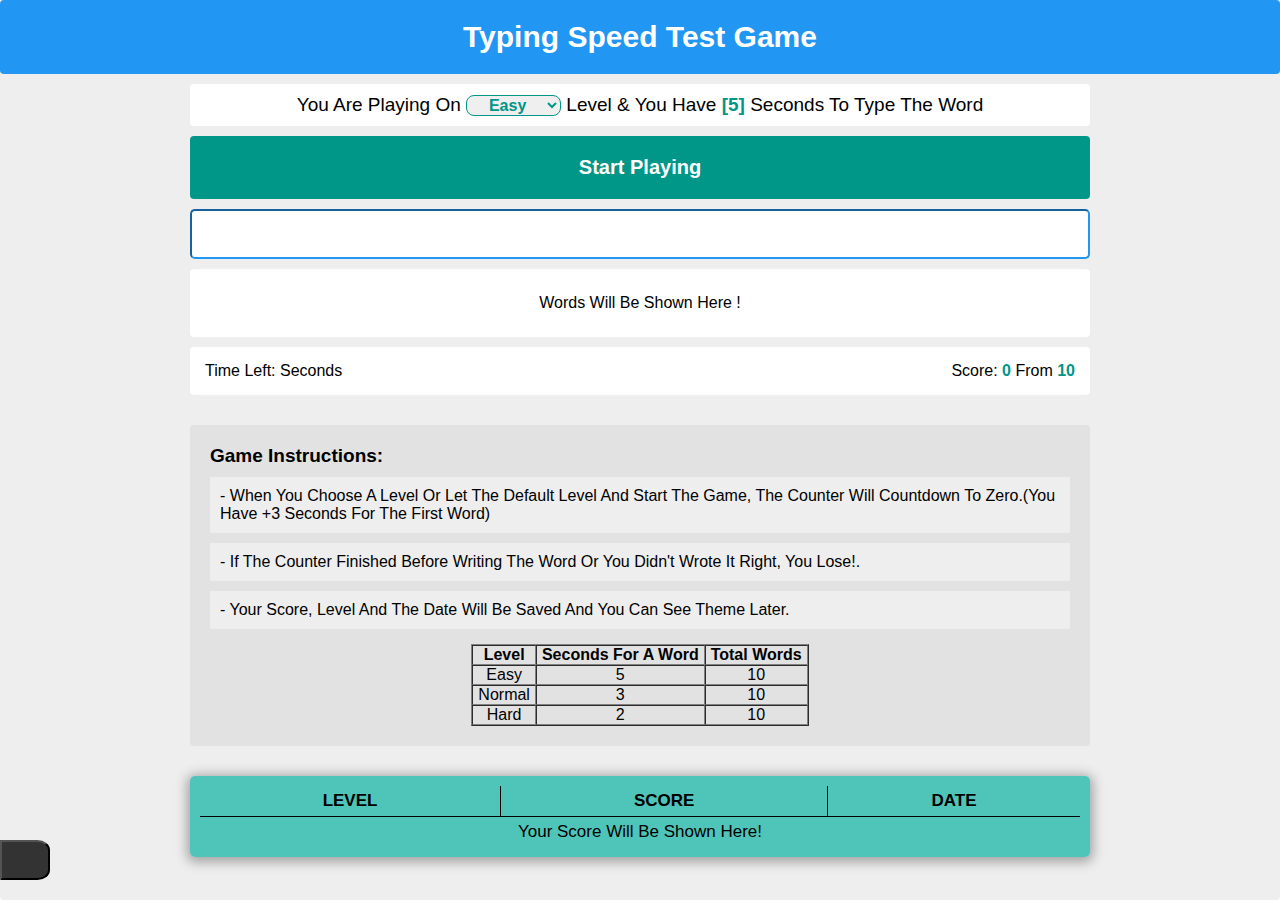
==== index.html @ ef2009e5 "Update index.html" ====
<!DOCTYPE html>
<html lang="en">
<head>
    <meta charset="UTF-8">
    <meta http-equiv="X-UA-Compatible" content="IE=edge">
    <meta name="viewport" content="width=device-width, initial-scale=1.0">
    <title>Typing Speed Test Game</title>
    <link href='https://css.gg/sun.css' rel='stylesheet'>
    <link href='https://css.gg/moon.css' rel='stylesheet'>
    <style>
        :root {
            --main-bgColor: #eee;    
            --second-color: #009688;
            --main-bg: #eee;
            --name-bgColor: #2196f3;
            --name-color: white;
            --msg-bgColor: white;
            --bg-msg: white;
            --word-color: black;
            --startBtn-bgColor : #009688;
            --startBtn-bgColor-hover : #106059;
            --caret-color : #2196f3;
            --upcomingWords-bgColor: white;
            --control-color: black;
            --control-bgColor: white;
            --bg-p: #eee;
            --p-color: black;
            --span-bgColor: #2196f3;
            --span-color: white;
            --playAgain-bgColor: #eee;
            --playAgain-hover-bgColor: #2196f3;
            --playAgain-hover-color: white;
            --scroll-top-bgColor: white;
            --scroll-top-color: black;
            --border-btn-color: #2196f3;
            --scroll-top-btn-hover-bgColor: #2196f3;
            --scroll-top-btn-hover-color: white;
            --theme-changer-bgColor: #333;
            --theme-changer-color: white;
        }
        .dark-mode{
            --main-bgColor: #333;
            --second-color: #009688;
            --main-bg: #000000b3;
            --name-bgColor: black;
            --name-color: #2196f3;
            --bg-msg: black;
            --msg-bgColor: #000000b3;
            --msg-color: #2196f3;
            --word-color: #eee;
            --startBtn-bgColor : #2196f3;
            --startBtn-bgColor-hover : #2d8ad6;
            --caret-color : black;
            --upcomingWords-bgColor: #000000b3;
            --control-color: white;
            --control-bgColor: #000000b3;
            --bg-p: #000000b3; 
            --p-color: #a2a2a2;
            --gameInstru-table: #333;
            --span-bgColor: #2196f3;
            --span-color: #eee;
            --playAgain-bgColor: #333;
            --playAgain-hover-bgColor: #000000b3;
            --playAgain-hover-color: #009688;
            --scroll-top-bgColor: #333;
            --scroll-top-color: white;
            --border-btn-color: #2196f3;
            --scroll-top-btn-hover-bgColor: #2196f3;
            --scroll-top-btn-hover-color: white;
            --theme-changer-bgColor: white;
            --theme-changer-color: #333;
        }
        * {
            box-sizing: border-box;
            margin: 0;
            padding: 0;
        }
        body {
            font-family: "Open Sans", sans-serif;
            color: var(--word-color);
        }
        .game {
            background-color: var(--main-bgColor);
            min-height: 100vh;
        }
        div{
            border-radius: 4px;
        }
        .container {
            margin: auto;
            max-width: 900px;
        }
        .name{
            text-align: center;
            padding: 20px;
            font-weight: bold;
            font-size: 30px;
            color: var(--name-color);
            background-color: var(--name-bgColor);
        }
        .message{
            text-align: center;
            background-color: var(--msg-bgColor);
            padding: 10px;
            margin: 10px 0;
            font-size: 19px;
        }
        .message span{
            font-weight: bold;
        }
        .message span::before{
            content: "[";
        }
        .message span::after{
            content: "]";
        }
        select{
            color: var(--second-color);
            text-align: center;
            font-weight: bold;
            font-size: 16px;
            border-radius: 8px;
            border-color: var(--second-color);
        }
        select:focus{
            outline: none;
        }
        select:checked{
            text-align: left;
        }
        .seconds{
            color: var(--second-color);
        }
        .start{
            text-align: center;
            cursor: pointer;
            padding: 20px;
            font-weight: bold;
            color: white;
            background-color: var(--startBtn-bgColor);
            font-size: 20px;
            transition: 0.5s;
        }
        .start:hover{
            background-color: var(--startBtn-bgColor-hover);
        }
        .the-word{
            text-align: center;
            color: #2196f3;
            font-size: 60px;
            font-weight: 600;
            text-transform: capitalize;
            user-select: none;
        }
        .input{
            width: 100%;
            margin: 10px 0;
            height: 50px;
            border-radius: 5px;
            border-color: #2196f3;
            border-width: 2px;
            text-align: center;
            font-size: 21px;
            caret-color: var(--caret-color);
            text-transform: capitalize;
        }
        .input:focus{
            outline: none;
        }
        .upcoming-words{
            padding: 25px;
            background-color: var(--upcomingWords-bgColor);
            text-transform: capitalize;
            margin-bottom: 10px;
            display: flex;
            flex-wrap: wrap;
            justify-content: center;
            user-select: none;
        }
        .upcoming-words span{
            color: var(--span-color);
            background-color: var(--span-bgColor);
            margin: 4px;
            padding: 5px;
            border-radius: 4px;
        }
        .control{
            display: flex;
            justify-content: space-between;
            background-color: var(--control-bgColor);
            color: var(--control-color);
            padding: 15px;
        }
        .control span{
            color: var(--second-color);
            font-weight: bold;
        }
        .finish{
            display: flex;
            justify-content: center;
            font-size: 40px;
            padding: 15px;
            font-weight: bold;
        }
        .failed{
            color: red;
        }
        .success{
            color: var(--main-color);
        }
        .play-again{
            margin-left: 15px;
            padding: 0 10px;
            border: 1px solid #a2a2a2;
            font-size: 16px;
            font-weight: 600;
            border-radius: 27px;
            color: #2196f3;
            transition: 0.5s;
            cursor: pointer;
            background-color: var(--playAgain-bgColor);
        }
        .play-again:hover{
            background-color: var(--playAgain-hover-bgColor);
            color: var(--playAgain-hover-color);
            border: 1px solid var(--playAgain-hover-bgColor);
        }
        table{
            border-spacing: 0;
        }
        .game-instructions{
            background: #bcbcbc3d;
            padding: 20px;
            text-transform: capitalize;
        }
        .game-instructions span{
            font-weight: bold;
            font-size: 19px;
            display: block;
            margin-bottom: 10px;
        }
        .game-instructions p{
            padding: 10px;
            margin-bottom: 10px;
            color: var(--p-color);
            background-color: var(--bg-p);
        }
        .game-instructions table{
            margin: 15px auto 0px;
        }
        .score-sheet{
            width: 100%;
            margin-top: 30px;
            border: 1px solid white;
            border-radius: 5px;
            background-color: #1db8a9c2;
            color: #eee;
            text-align: center;
            box-shadow: 0px 2px 12px 3px #a2a2a2;
            padding: 10px;
            border: 0;
        }
        .score-sheet thead th{
            font-weight: bold;
            font-size: 17px;
            text-transform: uppercase;
            color: black;
            border-bottom: 1px solid black;
            padding: 5px;
            letter-spacing: 0px;
            transition: 0.5s;
        }
        .start,
        .score-sheet th{
            user-select: none;
        }
        .score-sheet thead th:not(:last-child){
            border-right: 1px solid black;
        }
        .score-sheet thead th:hover{
            background-color: #1db8a990;
            cursor: pointer;
            padding-top: 0;
        }
        .score-sheet tbody{
            color: black;
            text-transform: capitalize;
            font-size: 15px;
        }
        .score-sheet td{
            transition: 0.3s;
            padding: 5px;
            font-size: 17px;
        }
        .score-sheet tr:not(:last-child){
            border-bottom: 1px solid black;
        }
        .score-sheet td:not(:last-child){
            border-right: 1px solid black;
        }
        .scroll-top-btn{
            color: var(--scroll-top-color);
            background-color: var(--scroll-top-bgColor);
            padding: 10px;
            font-size: 16px;
            font-weight: bold;
            border: 1px solid var(--border-btn-color);
            border-radius: 10px;
            cursor: pointer;
            position: fixed;
            bottom: 20px;
            right: -100%;
            transition: 0.3s;
        }
        .scroll-top-btn:hover{
            background-color: var(--scroll-top-btn-hover-bgColor);
            color: var(--scroll-top-btn-hover-Color);
        }
        .show{
            right: 20px;
        }
        .theme-changer{
            width: 50px;
            height: 40px;
            position: fixed;
            bottom: 20px;
            border-top-right-radius: 25%;
            border-bottom-right-radius: 25%;
            cursor: pointer;
            background-color: var(--theme-changer-bgColor);
        }
        .theme-changer i{
            color: var(--theme-changer-color);
            margin-left: 18px;
        }
    </style>
</head>
<body>
    <!-- Start The Game  -->
    <div class="game">
        <div class="name">Typing Speed Test Game</div>
        <div class="container">
            <div class="message">
                You Are Playing On
                    <select id="selectLevels">
                    <optgroup>
                        <option value="Easy">Easy</option>
                        <option value="Normal">Normal</option>
                        <option value="Hard">Hard</option>
                    </optgroup>
                </select> Level
                & You Have <span class="seconds"></span> Seconds To Type The Word
            </div>
                <div class="start">Start Playing</div>
                <div class="the-word"></div>
                <input type="text" class="input" />
                <div class="upcoming-words">Words Will be shown Here !</div>
                <div class="control">
                    <div class="time">Time Left: <span></span> Seconds</div>
                    <div class="score">
                        Score: <span class="got">0</span> From <span class="total"></span>
                    </div>
                </div>
                <div class="finish"></div>
                <div class="game-instructions">
                    <span>Game Instructions:</span>
                    <p>- When you choose a level Or let the default level 
                        and Start the Game, the counter will countdown to zero.(you have +3 seconds for the first word)</p>
                    <p>- If the counter finished before writing the word or you didn't wrote it right,
                        you lose!.</p>
                        <p>- Your score, level and the date will be saved and you can see theme later.</p>
                </div>
                <!-- Start ScoreSheet  -->
                <table class="score-sheet">
                    <thead>
                        <th>level</th>
                        <th>score</th>
                        <th>date</th>   
                    </thead>
                    <td class="no-score-saved" colspan="3">your score will be shown here!</td>
                </table>
                <!-- End ScoreSheet  -->
            </div>
            <!-- Start Scroll to top button  -->
            <button class="scroll-top-btn">UP</button>
            <!-- End Scroll to top button  -->

            <!-- Start theme Changer button -->
            <button class="theme-changer"><i class="gg-moon"></i></button>
            <!-- End theme Changer button -->
    </div>
        <!-- End The Game  -->
        

    <script>
    // Setting Levels
    const levels = {
        "Easy": 5,
        "Normal": 3,
        "Hard": 2
        };

    // Arrays Of Words
    const easyWords = [
        "Hello",
        "Code",
        "Town",
        "Task",
        "Scala",
        "Funny",
        "Coding",
        "Roles",
        "Test",
        "Rust",
    ];
    
    let normalWords = [
        "Country",
        "Testing",
        "Github",
        "Internet",
        "Python",
        "Styling",
        "Cascade",
        "Runner",
        "Working",
        "Playing"
    ];

    let hardWords = [
        "Programming",
        "Dependencies",
        "Javascript",
        "Destructuring",
        "Leetcode",
        "Documentation",
        "Linkedin",
        "Paradigm",
        "Twitter",
        "Youtube"
    ];

    
    //Get elements
    let selectLevels = document.getElementById("selectLevels");
    let levelSpan = document.querySelector(".lvl");
    let secs = document.querySelector(".seconds");
    let timeLeft = document.querySelector(".time span");
    let theWord = document.querySelector(".the-word");
    let input = document.querySelector(".input");
    let startBtn = document.querySelector(".start");
    let upcomingWords = document.querySelector(".upcoming-words");
    let score = document.querySelector(".got");
    let total = document.querySelector(".total");
    let finish = document.querySelector(".finish");
    let gameInstructions = document.querySelector(".game-instructions");
    
    //Set default level and default values
    let defaultLevel = "Easy";
    let defaultSec = levels[defaultLevel];

    let level = defaultLevel;
    let arrLevel = easyWords;

    total.innerHTML = easyWords.length;
    secs.innerHTML = defaultSec;

    //Check if this reloading from playAgain button
    window.onload = () => {
        if (sessionStorage.getItem("replaying") === "true") {
            level = sessionStorage.getItem("level");
            selectLevels.value = level;
            secs.innerHTML = levels[level];
            //Set the total words according to the level
            if (level === "Normal") {
                total.innerHTML = normalWords.length;
                arrLevel = normalWords;
            } else if (level === "Hard") {
                total.innerHTML = hardWords.length;
                arrLevel = hardWords;
            }

            if (sessionStorage.getItem("theme") === "dark") {
                body.classList.add("dark-mode");
                let themeChanger = document.querySelector(".theme-changer");
                themeChanger.innerHTML = "<i class='gg-sun'></i>";
            }
            sessionStorage.clear();
            startBtn.click();
        }
    }
    
    //While level is changing
    selectLevels.onchange = function () {
        //Get the level that chosen
        level = this.value;
        //Set the time per a word according to the level
        secs.innerHTML = levels[level];
        
        //Set the total words according to the level
        if (level === "Normal") {
            total.innerHTML = normalWords.length;
            arrLevel = normalWords;
        } else if (level === "Hard") {
            total.innerHTML = hardWords.length; 
            arrLevel = hardWords;
        }
    }

    //Disabled paste on the input
    input.onpaste = () => {
        return false;
    }
    
    //Start Button 
    startBtn.onclick = function () {
        this.remove();
        input.focus();
        generateWords();
    }
    
    function generateWords() {
        //Get and show random word from the array
        let word = arrLevel[Math.trunc(Math.random() * arrLevel.length)];
        theWord.innerHTML = word
        
        //Delete this word from the array
        let indxOfTheWord = arrLevel.indexOf(word);
        arrLevel.splice(indxOfTheWord, 1);

        //Empty the upcoming-words div to get it ready for newly array
        upcomingWords.innerHTML = "";
        
        //Show Upcoming-Words
        for (let i = 0; i < arrLevel.length; i++) {
            let span = document.createElement("span");
            let spanText = document.createTextNode(arrLevel[i]);
            span.appendChild(spanText);
            upcomingWords.appendChild(span);
        }
        startTheGame();
    }
    
    //Set Array to store the score and the date in localStorage
    let savedScore = [];

    function startTheGame() {
        if ((arrLevel.length + 1) == total.innerHTML) { //Check if this the first Time of playing
            let bonusSecondsForFirstTime = 3;
            timeLeft.innerHTML = levels[level] + bonusSecondsForFirstTime;
        } else {
            timeLeft.innerHTML = levels[level];
        }
        let intervalId = setInterval(() => {
            timeLeft.innerHTML--;
            if (timeLeft.innerHTML === "0") { //When time left is finished
                clearInterval(intervalId);

                if (input.value.toLowerCase() === theWord.innerHTML.toLowerCase() && arrLevel.length) {
                    input.value = "";
                    score.innerHTML++;
                    generateWords();
                } else if (input.value.toLowerCase() === theWord.innerHTML.toLowerCase() && !arrLevel.length) {
                    //End Game
                    upcomingWords.remove();
                    score.innerHTML++;

                    let div = document.createElement("div");
                    let divText = document.createTextNode("Congrats");
                    div.appendChild(divText);
                    div.className = "success";
                    finish.appendChild(div);

                    //Create play again button
                    let playAgainBtn = document.createElement("button");
                    let btnText = document.createTextNode("Play Again");
                    playAgainBtn.appendChild(btnText);
                    playAgainBtn.className = "play-again";
                    finish.appendChild(playAgainBtn);

                    playAgainBtn.onclick = function (){
                        sessionStorage.setItem("replaying", "true");
                        sessionStorage.setItem("level", selectLevels.value);
                        location.reload();
                    }
                    
                    //Set score with the date to localStorage
                    if (localStorage.length) { //if there is score saved in localStorage
                        let scores = JSON.parse(localStorage.getItem("scores"));
                        scores.push([level , score.innerHTML + " / " + total.innerHTML , new Date()]);
                        localStorage.setItem("scores", JSON.stringify(scores));
                    } else { //if not
                        savedScore.push([level, score.innerHTML + " / " + total.innerHTML, new Date()]);
                        localStorage.setItem("scores", JSON.stringify(savedScore));
                    }
                } else{ //If array is finished but the input is false
                    upcomingWords.remove();
                    
                    let div = document.createElement("div");
                    let divText = document.createTextNode("Game Over");
                    div.appendChild(divText);
                    div.className = "failed";
                    finish.appendChild(div);
                    
                    //Create play again button
                    let playAgainBtn = document.createElement("button");
                    playAgainBtn.className = "play-again";
                    let btnText = document.createTextNode("Play Again");
                    playAgainBtn.appendChild(btnText);
                    
                    finish.appendChild(playAgainBtn);
                    
                    playAgainBtn.onclick = function () {
                        sessionStorage.setItem("replaying" , "true");
                        sessionStorage.setItem("level" , selectLevels.value);
                        sessionStorage.setItem("theme", body.classList.contains("dark-mode")? "dark" : "light");
                        location.reload();
                    }
                    
                    //Set score with the date to localStorage
                    if (localStorage.length) { //if there is score saved in localStorage
                        let scores = JSON.parse(localStorage.getItem("scores"));
                        scores.push([level, score.innerHTML + " / " + total.innerHTML, new Date()]);
                        localStorage.setItem("scores", JSON.stringify(scores));
                    } else { //if not
                    savedScore.push([level, score.innerHTML + " / " + total.innerHTML, new Date()]);
                    localStorage.setItem("scores", JSON.stringify(savedScore));
                    }
                }
            } else{ //To check before time left reach to 0
                    if (input.value.toLowerCase() === theWord.innerHTML.toLowerCase() && !arrLevel.length) {
                    //End Game
                    upcomingWords.remove();
                    score.innerHTML++;
                    
                    let div = document.createElement("div");
                    let divText = document.createTextNode("Congrats");
                    div.appendChild(divText);
                    div.className = "success";
                    finish.appendChild(div);

                    //Create play again button
                    let playAgainBtn = document.createElement("button");
                    playAgainBtn.className = "play-again";
                    let btnText = document.createTextNode("Play Again");
                    playAgainBtn.appendChild(btnText);
                    
                    finish.appendChild(playAgainBtn);

                    playAgainBtn.onclick = function () {
                        sessionStorage.setItem("replaying", "true");
                        sessionStorage.setItem("level", selectLevels.value);
                        location.reload();
                    }

                    //Stop the timer
                    clearInterval(intervalId);

                    //Set score with the date to localStorage
                    if (localStorage.length) { //if there is score saved in localStorage
                        let scores = JSON.parse(localStorage.getItem("scores"));
                        scores.push([level, score.innerHTML + " / " + total.innerHTML, new Date()]);
                        localStorage.setItem("scores", JSON.stringify(scores));
                    } else { //if not
                        savedScore.push([level, score.innerHTML + " / " + total.innerHTML, new Date()]);
                        localStorage.setItem("scores", JSON.stringify(savedScore));
                    }
                } else if (input.value.toLowerCase() === theWord.innerHTML.toLowerCase() && arrLevel.length) {
                    input.value = "";
                    score.innerHTML++;

                    clearInterval(intervalId);

                    generateWords();
                }
            }
        }, 1000);
    }

    //Set game instructions table
    if (Object.keys(levels).length) {
        //Create the table
        let table = document.createElement("table");
        let thead = document.createElement("thead");
        let tbody = document.createElement("tbody");
        let th1 = document.createElement("th");
        let th2 = document.createElement("th");
        let th3 = document.createElement("th");
        let tr = document.createElement("tr");
        let td = document.createElement("td");

        //Apply style on the table
        table.setAttribute("border" , 1);
        tbody.style.textAlign = "center";
        th2.style.padding = "0 5px";
        th3.style.padding = "0 5px";


        th1.appendChild(document.createTextNode("Level"));
        th2.appendChild(document.createTextNode("Seconds For A Word"));
        th3.appendChild(document.createTextNode("Total Words"));

        thead.appendChild(th1);
        thead.appendChild(th2);
        thead.appendChild(th3);

        table.appendChild(thead);

        for (const lvl in levels) {
            let tr = document.createElement("tr");
            let td1 = document.createElement("td");
            let td2 = document.createElement("td");
            let td3 = document.createElement("td");

            td1.style.padding = "0 5px";

            let td1Text = document.createTextNode(lvl);
            td1.appendChild(td1Text);
            tr.appendChild(td1);
            
            let td2Text = document.createTextNode(levels[lvl]);
            td2.appendChild(td2Text);
            tr.appendChild(td2);

            if (lvl === "Normal") {
            let td3Text = document.createTextNode(normalWords.length);
            td3.appendChild(td3Text);
            tr.appendChild(td3);
            } else if (lvl === "Hard") {
                let td3Text = document.createTextNode(hardWords.length);
                td3.appendChild(td3Text);
                tr.appendChild(td3);
            } else {
                let td3Text = document.createTextNode(easyWords.length);
                td3.appendChild(td3Text);
                tr.appendChild(td3);
            }
            
            tbody.appendChild(tr);
        }
        table.appendChild(tbody);
        gameInstructions.appendChild(table);
    }
    
    function printScoresTableFromLocalStorage() {
        //Remove the old body in the scoreSheet if found
        let targetTbody = document.querySelector(".score-sheet tbody");
        targetTbody.remove();

        //Set Time Zne for Egypt
        let timeZone = 2;
    
        //create a row
        let scoreSheet = document.querySelector(".score-sheet");
        let tbody = document.createElement("tbody");
        
        
        let scoreSheetData = JSON.parse(localStorage.getItem("scores"));
        scoreSheetData.reverse().forEach(e => {
            let tr = document.createElement("tr");
            let td1 = document.createElement("td");
            let td2 = document.createElement("td");
            let td3 = document.createElement("td");
            let br = document.createElement("br");

            td3.className = "date";

            //get the Level from LocalStorage
            let levelText = document.createTextNode(e[0]);
            td1.appendChild(levelText);
            //get the Score from LocalStorage
            let scoreText = document.createTextNode(e[1]);
            td2.appendChild(scoreText);
            //get the date from LocalStorage and add the def of time zone to the time
            let time = e[2].slice(12, 18) + timeZone;
            let date = e[2].slice(0, 10);
            let timeText = document.createTextNode(time);
            let dateText = document.createTextNode(date);

            td3.appendChild(timeText);
            td3.appendChild(br);
            td3.appendChild(dateText);
            tr.appendChild(td1);
            tr.appendChild(td2);
            tr.appendChild(td3);
            tbody.appendChild(tr);
            scoreSheet.appendChild(tbody);
        });
    }
    //Insert stored data into the ScoreSheet table
    if (localStorage.length) {
        document.querySelector(".no-score-saved").remove();
        //Call the function to print stored data that sorted by the date as desc
        printScoresTableFromLocalStorage();
    }

    //Sort the data in score sheet by Level
    let levelBtn = document.querySelector(".score-sheet th:first-child");
    levelBtn.onclick = (e) => {
        if (!document.querySelector(".no-score-saved")) {
            let levels = document.querySelectorAll(".score-sheet tbody tr td:first-child");
            
            let sortedEasyLevel = [];
            let sortedNormalLevel = [];
            let sortedHardLevel = [];

            //Store sorted rows
            levels.forEach(e => {
                if (e.innerHTML == "Easy") {
                    let targetRow = e.parentElement;
                    sortedEasyLevel.push(e.parentElement);
                } else if (e.innerHTML == "Normal") {
                    let targetRow = e.parentElement;
                    sortedNormalLevel.push(targetRow);
                } else {
                    let targetRow = e.parentElement;
                    sortedHardLevel.push(targetRow);
                }
            });

            //Merge Arrays with the right order
            let sortedLevels = [...sortedHardLevel, ...sortedNormalLevel, ...sortedEasyLevel];

            //Remove the old body of the table to replace the new one
            let targetScoreSheet = document.querySelector(".score-sheet");
            let targetTbody = document.querySelector(".score-sheet tbody");
            targetTbody.remove();

            let newTbody = document.createElement("tbody");

            //Add sorted rows to the new body
            sortedLevels.forEach(e => {
                newTbody.appendChild(e);
            });
            //Add the new body to the table
            targetScoreSheet.appendChild(newTbody);
        }
    }

    //Sort the data in score sheet by Score
    let scoreBtn = document.querySelector(".score-sheet th:nth-child(2)");
    scoreBtn.onclick = () => {
        if (!document.querySelector(".no-score-saved")) {
            let unsortedScores = document.querySelectorAll(".score-sheet tbody tr td:nth-child(2)");
            
            //Get the scores and stor theme in the sortedValues array
            let sortedValues = [];
            unsortedScores.forEach(e => {
                sortedValues.push(e.innerHTML[0])
            });
            //Sort Values as desc
            sortedValues.sort().reverse();

            //Set array to store scores in
            let sortedScores = [];
            //Store rows that their scores are sorted to storedScore array
            sortedValues.forEach(val => {
                unsortedScores.forEach(e => {
                    if (val == e.innerHTML[0]) {
                        sortedScores.push(e.parentElement);
                    }
                });
            });
            
            //Remove the old body of the table to replace the new one
            let targetScoreSheet = document.querySelector(".score-sheet");
            let targetTbody = document.querySelector(".score-sheet tbody");
            targetTbody.remove();

            let newTbody = document.createElement("tbody");

            //Add sorted rows to the new body
            sortedScores.forEach(e => {
                newTbody.appendChild(e)
            });
            //Add the new body to the table
            targetScoreSheet.appendChild(newTbody)
        }
    }

    //Sort the data in scoreSheet by the Date
    let dateBtn = document.querySelector(".score-sheet th:last-child");
    dateBtn.onclick = () => {
        if (!document.querySelector(".no-score-saved")) {
            printScoresTableFromLocalStorage();

//Before create that function i used this way to get the result//
        //     let unsortedDates = document.querySelectorAll(".score-sheet tbody tr td:last-child");
        //     //Get the scores and stor theme in the sortedValues array
        //     let sortedValues = [];           
        //     unsortedDates.forEach(e => {
        //         let dateContent = e.innerHTML.replace("<br>", " ");
        //         sortedValues.push(dateContent);
        //     });
        //     //Sort Values as desc
        //     sortedValues.sort().reverse();

        //     //Set array to store Dates
        //     let sortedDates = [];
        //     //Store rows that their dates are sorted to sortedDates array
        //     sortedValues.forEach(val => {
        //         unsortedDates.forEach(e => {
        //             if (val == e.innerHTML.replace("<br>", " ")) {
        //                 sortedDates.push(e.parentElement);
        //             }
        //         });
        //     });
            
        //     //Remove the old body of the table to replace the new one
        //     let targetScoreSheet = document.querySelector(".score-sheet");
        // let targetTbody = document.querySelector(".score-sheet tbody");
        // targetTbody.remove();

        //     let newTbody = document.createElement("tbody");

        //     //Add sorted rows to the new body
        //     sortedDates.forEach(e => {
        //         newTbody.appendChild(e)
        //     });
        //     //Add the new body to the table
        //     targetScoreSheet.appendChild(newTbody)
        }
    }

    //ScrollTop button
    let scrollTopBtn = document.querySelector(".scroll-top-btn");
    // let show = document.querySelector("show");

    window.onscroll = () => {
        this.scrollY >= 200
            ? scrollTopBtn.classList.add("show")
            : scrollTopBtn.classList.remove("show");
    };

    scrollTopBtn.onclick = () => {
        window.scrollTo({ top: 0, behavior: "smooth" });
    };

    //Change Them
    let themeChanger = document.querySelector(".theme-changer");
    let body = document.querySelector("body");
    themeChanger.onclick = () => {
        if (body.classList.contains("dark-mode")) {
            themeChanger.innerHTML = "<i class='gg-moon'></i>";
            body.classList.remove("dark-mode")
        } else {
            themeChanger.innerHTML = "<i class='gg-sun'></i>";
            body.classList.add("dark-mode")
        }
    };
    </script>
</body>
</html>
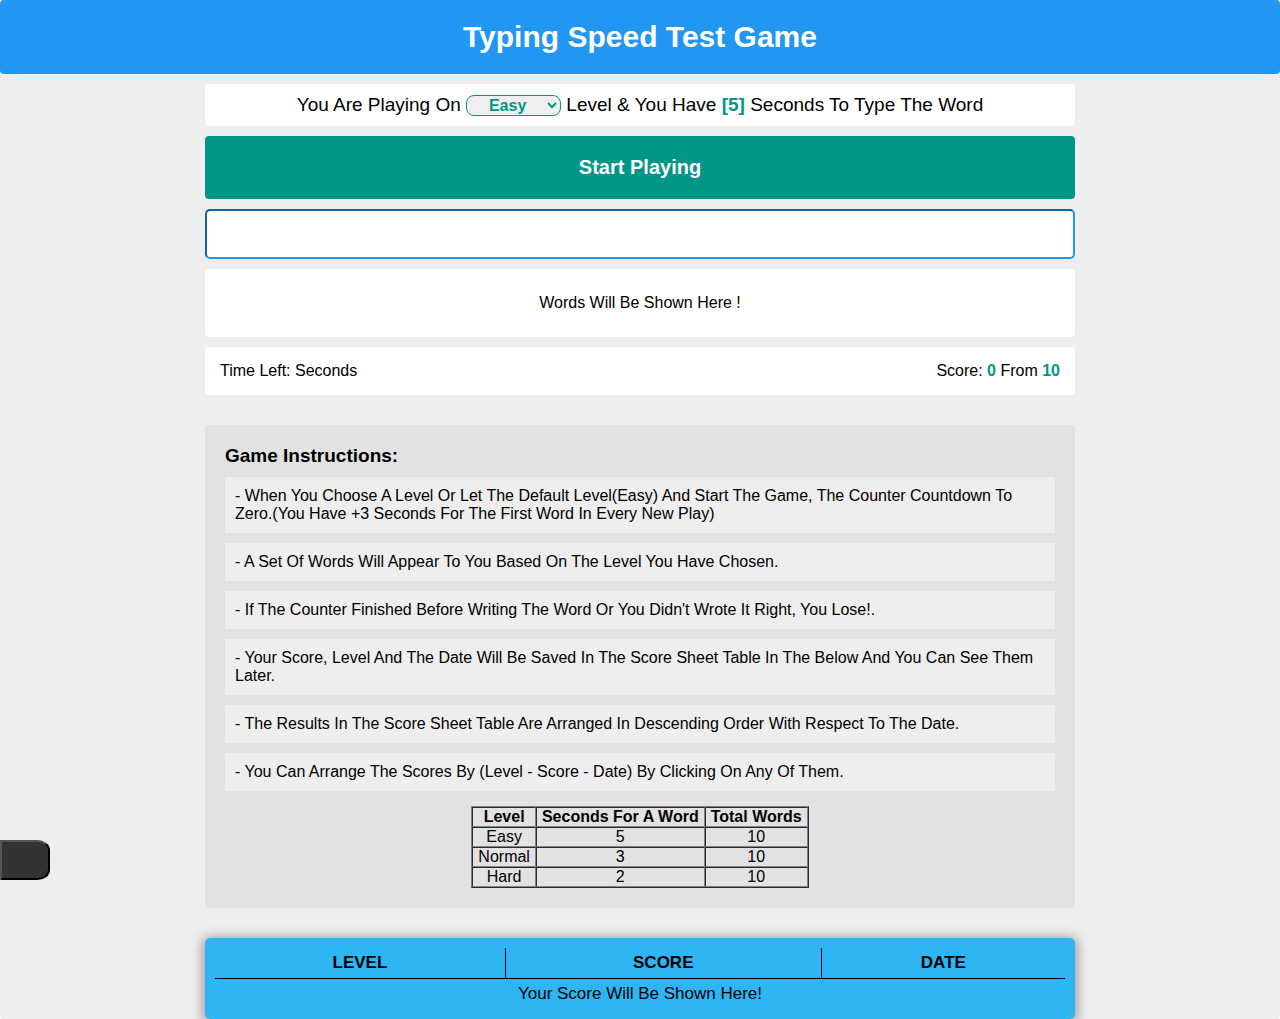
==== commit 1dc44ba1: "Update index.html" ====
--- a/index.html
+++ b/index.html
@@ -1,5 +1,6 @@
 <!DOCTYPE html>
 <html lang="en">
+
 <head>
     <meta charset="UTF-8">
     <meta http-equiv="X-UA-Compatible" content="IE=edge">
@@ -9,7 +10,7 @@
     <link href='https://css.gg/moon.css' rel='stylesheet'>
     <style>
         :root {
-            --main-bgColor: #eee;    
+            --main-bgColor: #eee;
             --second-color: #009688;
             --main-bg: #eee;
             --name-bgColor: #2196f3;
@@ -17,9 +18,9 @@
             --msg-bgColor: white;
             --bg-msg: white;
             --word-color: black;
-            --startBtn-bgColor : #009688;
-            --startBtn-bgColor-hover : #106059;
-            --caret-color : #2196f3;
+            --startBtn-bgColor: #009688;
+            --startBtn-bgColor-hover: #108c81;
+            --caret-color: #2196f3;
             --upcomingWords-bgColor: white;
             --control-color: black;
             --control-bgColor: white;
@@ -38,7 +39,8 @@
             --theme-changer-bgColor: #333;
             --theme-changer-color: white;
         }
-        .dark-mode{
+
+        .dark-mode {
             --main-bgColor: #333;
             --second-color: #009688;
             --main-bg: #000000b3;
@@ -48,13 +50,13 @@
             --msg-bgColor: #000000b3;
             --msg-color: #2196f3;
             --word-color: #eee;
-            --startBtn-bgColor : #2196f3;
-            --startBtn-bgColor-hover : #2d8ad6;
-            --caret-color : black;
+            --startBtn-bgColor: #2196f3;
+            --startBtn-bgColor-hover: #2d8ad6;
+            --caret-color: black;
             --upcomingWords-bgColor: #000000b3;
             --control-color: white;
             --control-bgColor: #000000b3;
-            --bg-p: #000000b3; 
+            --bg-p: #000000b3;
             --p-color: #a2a2a2;
             --gameInstru-table: #333;
             --span-bgColor: #2196f3;
@@ -70,27 +72,56 @@
             --theme-changer-bgColor: white;
             --theme-changer-color: #333;
         }
+
         * {
             box-sizing: border-box;
             margin: 0;
             padding: 0;
         }
+
         body {
             font-family: "Open Sans", sans-serif;
             color: var(--word-color);
         }
+
         .game {
             background-color: var(--main-bgColor);
             min-height: 100vh;
         }
-        div{
+
+        div,
+        span {
             border-radius: 4px;
         }
+
         .container {
             margin: auto;
             max-width: 900px;
-        }
-        .name{
+            padding-left: 15px;
+            padding-right: 15px;
+        }
+
+        /*  Small  */
+        @media (min-width: 768px) {
+            .container {
+                width: 750px;
+            }
+        }
+        /* Medium */
+        @media (min-width: 992px) {
+            .container {
+                width: 970px;
+            }
+        }
+
+        /* Large */
+        @media (min-width: 1200px) {
+            .container {
+                width: 1170px;
+            }
+        }
+
+        .name {
             text-align: center;
             padding: 20px;
             font-weight: bold;
@@ -98,23 +129,28 @@
             color: var(--name-color);
             background-color: var(--name-bgColor);
         }
-        .message{
+
+        .message {
             text-align: center;
             background-color: var(--msg-bgColor);
             padding: 10px;
             margin: 10px 0;
             font-size: 19px;
         }
-        .message span{
+
+        .message span {
             font-weight: bold;
         }
-        .message span::before{
+
+        .message span::before {
             content: "[";
         }
-        .message span::after{
+
+        .message span::after {
             content: "]";
         }
-        select{
+
+        select {
             color: var(--second-color);
             text-align: center;
             font-weight: bold;
@@ -122,16 +158,21 @@
             border-radius: 8px;
             border-color: var(--second-color);
         }
-        select:focus{
+
+        select:focus,
+        .input:focus {
             outline: none;
         }
-        select:checked{
+
+        select:checked {
             text-align: left;
         }
-        .seconds{
+
+        .seconds {
             color: var(--second-color);
         }
-        .start{
+
+        .start {
             text-align: center;
             cursor: pointer;
             padding: 20px;
@@ -141,10 +182,12 @@
             font-size: 20px;
             transition: 0.5s;
         }
-        .start:hover{
+
+        .start:hover {
             background-color: var(--startBtn-bgColor-hover);
         }
-        .the-word{
+
+        .the-word {
             text-align: center;
             color: #2196f3;
             font-size: 60px;
@@ -152,7 +195,12 @@
             text-transform: capitalize;
             user-select: none;
         }
-        .input{
+        @media (max-width: 768px) {
+            .the-word{
+                font-size: 40px;
+            }
+        }
+        .input {
             width: 100%;
             margin: 10px 0;
             height: 50px;
@@ -164,10 +212,8 @@
             caret-color: var(--caret-color);
             text-transform: capitalize;
         }
-        .input:focus{
-            outline: none;
-        }
-        .upcoming-words{
+
+        .upcoming-words {
             padding: 25px;
             background-color: var(--upcomingWords-bgColor);
             text-transform: capitalize;
@@ -177,38 +223,45 @@
             justify-content: center;
             user-select: none;
         }
-        .upcoming-words span{
+
+        .upcoming-words span {
             color: var(--span-color);
             background-color: var(--span-bgColor);
             margin: 4px;
             padding: 5px;
             border-radius: 4px;
         }
-        .control{
+
+        .control {
             display: flex;
             justify-content: space-between;
             background-color: var(--control-bgColor);
             color: var(--control-color);
             padding: 15px;
         }
-        .control span{
+
+        .control span {
             color: var(--second-color);
             font-weight: bold;
         }
-        .finish{
+
+        .finish {
             display: flex;
             justify-content: center;
             font-size: 40px;
             padding: 15px;
             font-weight: bold;
         }
-        .failed{
+
+        .failed {
             color: red;
         }
-        .success{
-            color: var(--main-color);
-        }
-        .play-again{
+
+        .success {
+            color: #0fd30f;
+        }
+
+        .play-again {
             margin-left: 15px;
             padding: 0 10px;
             border: 1px solid #a2a2a2;
@@ -220,47 +273,55 @@
             cursor: pointer;
             background-color: var(--playAgain-bgColor);
         }
-        .play-again:hover{
+
+        .play-again:hover {
             background-color: var(--playAgain-hover-bgColor);
             color: var(--playAgain-hover-color);
             border: 1px solid var(--playAgain-hover-bgColor);
         }
-        table{
+
+        table {
             border-spacing: 0;
         }
-        .game-instructions{
+
+        .game-instructions {
             background: #bcbcbc3d;
             padding: 20px;
             text-transform: capitalize;
         }
-        .game-instructions span{
+
+        .game-instructions span {
             font-weight: bold;
             font-size: 19px;
             display: block;
             margin-bottom: 10px;
         }
-        .game-instructions p{
+
+        .game-instructions p {
             padding: 10px;
             margin-bottom: 10px;
             color: var(--p-color);
             background-color: var(--bg-p);
         }
-        .game-instructions table{
+
+        .game-instructions table {
             margin: 15px auto 0px;
         }
-        .score-sheet{
+
+        .score-sheet {
             width: 100%;
             margin-top: 30px;
             border: 1px solid white;
             border-radius: 5px;
-            background-color: #1db8a9c2;
+            background-color: #03a9f4d1;
             color: #eee;
             text-align: center;
             box-shadow: 0px 2px 12px 3px #a2a2a2;
             padding: 10px;
             border: 0;
         }
-        .score-sheet thead th{
+
+        .score-sheet thead th {
             font-weight: bold;
             font-size: 17px;
             text-transform: uppercase;
@@ -270,35 +331,46 @@
             letter-spacing: 0px;
             transition: 0.5s;
         }
+
         .start,
-        .score-sheet th{
+        .score-sheet th {
             user-select: none;
         }
-        .score-sheet thead th:not(:last-child){
+
+        .score-sheet thead th:not(:last-child) {
             border-right: 1px solid black;
         }
-        .score-sheet thead th:hover{
-            background-color: #1db8a990;
+
+        .score-sheet thead th:hover {
+            background-color: #00b0ff;
             cursor: pointer;
             padding-top: 0;
         }
-        .score-sheet tbody{
+
+        .score-sheet tbody {
             color: black;
             text-transform: capitalize;
             font-size: 15px;
         }
-        .score-sheet td{
+        .score-sheet tbody tr:hover{
+            background-color: #03a8f4a5;
+        }
+
+        .score-sheet td {
             transition: 0.3s;
             padding: 5px;
             font-size: 17px;
         }
-        .score-sheet tr:not(:last-child){
+
+        .score-sheet tr:not(:last-child) {
             border-bottom: 1px solid black;
         }
-        .score-sheet td:not(:last-child){
+
+        .score-sheet td:not(:last-child) {
             border-right: 1px solid black;
         }
-        .scroll-top-btn{
+
+        .scroll-top-btn {
             color: var(--scroll-top-color);
             background-color: var(--scroll-top-bgColor);
             padding: 10px;
@@ -312,14 +384,17 @@
             right: -100%;
             transition: 0.3s;
         }
-        .scroll-top-btn:hover{
+
+        .scroll-top-btn:hover {
             background-color: var(--scroll-top-btn-hover-bgColor);
             color: var(--scroll-top-btn-hover-Color);
         }
-        .show{
+
+        .show {
             right: 20px;
         }
-        .theme-changer{
+
+        .theme-changer {
             width: 50px;
             height: 40px;
             position: fixed;
@@ -329,12 +404,14 @@
             cursor: pointer;
             background-color: var(--theme-changer-bgColor);
         }
-        .theme-changer i{
+
+        .theme-changer i {
             color: var(--theme-changer-color);
             margin-left: 18px;
         }
     </style>
 </head>
+
 <body>
     <!-- Start The Game  -->
     <div class="game">
@@ -342,7 +419,7 @@
         <div class="container">
             <div class="message">
                 You Are Playing On
-                    <select id="selectLevels">
+                <select id="selectLevels">
                     <optgroup>
                         <option value="Easy">Easy</option>
                         <option value="Normal">Normal</option>
@@ -351,126 +428,156 @@
                 </select> Level
                 & You Have <span class="seconds"></span> Seconds To Type The Word
             </div>
-                <div class="start">Start Playing</div>
-                <div class="the-word"></div>
-                <input type="text" class="input" />
-                <div class="upcoming-words">Words Will be shown Here !</div>
-                <div class="control">
-                    <div class="time">Time Left: <span></span> Seconds</div>
-                    <div class="score">
-                        Score: <span class="got">0</span> From <span class="total"></span>
-                    </div>
+            <div class="start">Start Playing</div>
+            <div class="the-word"></div>
+            <input type="text" class="input" />
+            <div class="upcoming-words">Words Will be shown Here !</div>
+            <div class="control">
+                <div class="time">Time Left: <span></span> Seconds</div>
+                <div class="score">
+                    Score: <span class="got">0</span> From <span class="total"></span>
                 </div>
-                <div class="finish"></div>
-                <div class="game-instructions">
-                    <span>Game Instructions:</span>
-                    <p>- When you choose a level Or let the default level 
-                        and Start the Game, the counter will countdown to zero.(you have +3 seconds for the first word)</p>
-                    <p>- If the counter finished before writing the word or you didn't wrote it right,
-                        you lose!.</p>
-                        <p>- Your score, level and the date will be saved and you can see theme later.</p>
-                </div>
-                <!-- Start ScoreSheet  -->
-                <table class="score-sheet">
-                    <thead>
-                        <th>level</th>
-                        <th>score</th>
-                        <th>date</th>   
-                    </thead>
-                    <td class="no-score-saved" colspan="3">your score will be shown here!</td>
-                </table>
-                <!-- End ScoreSheet  -->
             </div>
-            <!-- Start Scroll to top button  -->
-            <button class="scroll-top-btn">UP</button>
-            <!-- End Scroll to top button  -->
-
-            <!-- Start theme Changer button -->
-            <button class="theme-changer"><i class="gg-moon"></i></button>
-            <!-- End theme Changer button -->
+            <div class="finish"></div>
+            <div class="game-instructions">
+                <span>Game Instructions:</span>
+                <p>- When you choose a level Or let the default level(Easy)
+                    and Start the Game, the counter countdown to zero.(you have +3 seconds for the first word in every
+                    new play)</p>
+                <p>- A set of words will appear to you based on the level you have chosen.</p>
+                <p>- If the counter finished before writing the word or you didn't wrote it right,
+                    you lose!.</p>
+                <p>- Your score, level and the date will be saved in the score sheet table in the below and you can see
+                    them later.</p>
+                <p>- The results in the score sheet table are arranged in descending order with respect to the date.</p>
+                <p>- You can arrange the scores by (level - score - date) by clicking on any of them.</p>
+            </div>
+            <!-- Start ScoreSheet  -->
+            <table class="score-sheet">
+                <thead>
+                    <th>level</th>
+                    <th>score</th>
+                    <th>date</th>
+                </thead>
+                <td class="no-score-saved" colspan="3">your score will be shown here!</td>
+            </table>
+            <!-- End ScoreSheet  -->
+        </div>
+        <!-- Start Scroll to top button  -->
+        <button class="scroll-top-btn">UP</button>
+        <!-- End Scroll to top button  -->
+
+        <!-- Start theme Changer button -->
+        <button class="theme-changer"><i class="gg-moon"></i></button>
+        <!-- End theme Changer button -->
     </div>
-        <!-- End The Game  -->
-        
+    <!-- End The Game  -->
+
 
     <script>
-    // Setting Levels
-    const levels = {
-        "Easy": 5,
-        "Normal": 3,
-        "Hard": 2
+        // Setting Levels
+        const levels = {
+            "Easy": 5,
+            "Normal": 3,
+            "Hard": 2
         };
 
-    // Arrays Of Words
-    const easyWords = [
-        "Hello",
-        "Code",
-        "Town",
-        "Task",
-        "Scala",
-        "Funny",
-        "Coding",
-        "Roles",
-        "Test",
-        "Rust",
-    ];
-    
-    let normalWords = [
-        "Country",
-        "Testing",
-        "Github",
-        "Internet",
-        "Python",
-        "Styling",
-        "Cascade",
-        "Runner",
-        "Working",
-        "Playing"
-    ];
-
-    let hardWords = [
-        "Programming",
-        "Dependencies",
-        "Javascript",
-        "Destructuring",
-        "Leetcode",
-        "Documentation",
-        "Linkedin",
-        "Paradigm",
-        "Twitter",
-        "Youtube"
-    ];
-
-    
-    //Get elements
-    let selectLevels = document.getElementById("selectLevels");
-    let levelSpan = document.querySelector(".lvl");
-    let secs = document.querySelector(".seconds");
-    let timeLeft = document.querySelector(".time span");
-    let theWord = document.querySelector(".the-word");
-    let input = document.querySelector(".input");
-    let startBtn = document.querySelector(".start");
-    let upcomingWords = document.querySelector(".upcoming-words");
-    let score = document.querySelector(".got");
-    let total = document.querySelector(".total");
-    let finish = document.querySelector(".finish");
-    let gameInstructions = document.querySelector(".game-instructions");
-    
-    //Set default level and default values
-    let defaultLevel = "Easy";
-    let defaultSec = levels[defaultLevel];
-
-    let level = defaultLevel;
-    let arrLevel = easyWords;
-
-    total.innerHTML = easyWords.length;
-    secs.innerHTML = defaultSec;
-
-    //Check if this reloading from playAgain button
-    window.onload = () => {
-        if (sessionStorage.getItem("replaying") === "true") {
-            level = sessionStorage.getItem("level");
-            selectLevels.value = level;
+        // Arrays Of Words
+        const easyWords = [
+            "Hello",
+            "Code",
+            "Town",
+            "Task",
+            "Scala",
+            "Sugar",
+            "Funny",
+            "Roles",
+            "Test",
+            "Rust"
+        ];
+
+        let normalWords = [
+            "Country",
+            "Testing",
+            "Egypt",
+            "Internet",
+            "Shooting",
+            "Styling",
+            "Cascade",
+            "Runner",
+            "Working",
+            "Playing"
+        ];
+
+        let hardWords = [
+            "Doha",
+            "Javascript",
+            "Coding",
+            "Jerusalem",
+            "Github",
+            "Python",
+            "Linkedin",
+            "Paradigm",
+            "Twitter",
+            "Youtube"
+        ];
+
+
+        //Get elements
+        let selectLevels = document.getElementById("selectLevels");
+        let levelSpan = document.querySelector(".lvl");
+        let secs = document.querySelector(".seconds");
+        let timeLeft = document.querySelector(".time span");
+        let theWord = document.querySelector(".the-word");
+        let input = document.querySelector(".input");
+        let startBtn = document.querySelector(".start");
+        let upcomingWords = document.querySelector(".upcoming-words");
+        let score = document.querySelector(".got");
+        let total = document.querySelector(".total");
+        let finish = document.querySelector(".finish");
+        let gameInstructions = document.querySelector(".game-instructions");
+
+        //Set default level and default values
+        let defaultLevel = "Easy";
+        let defaultSec = levels[defaultLevel];
+
+        let level = defaultLevel;
+        let arrLevel = easyWords;
+
+        total.innerHTML = easyWords.length;
+        secs.innerHTML = defaultSec;
+
+        //Check if this reloading from playAgain button
+        window.onload = () => {
+            if (sessionStorage.getItem("replaying") === "true") {
+                level = sessionStorage.getItem("level");
+                selectLevels.value = level;
+                secs.innerHTML = levels[level];
+                //Set the total words according to the level
+                if (level === "Normal") {
+                    total.innerHTML = normalWords.length;
+                    arrLevel = normalWords;
+                } else if (level === "Hard") {
+                    total.innerHTML = hardWords.length;
+                    arrLevel = hardWords;
+                }
+                startBtn.click();
+                sessionStorage.removeItem("replaying");
+            }
+                if (sessionStorage.getItem("theme") === "dark") {
+                    body.classList.add("dark-mode");
+                    let themeChanger = document.querySelector(".theme-changer");
+                    themeChanger.innerHTML = "<i class='gg-sun'></i>";
+                }
+        }
+
+        //While level is changing
+        selectLevels.onchange = function () {
+            //Get the level that chosen
+            level = this.value;
+            //Set the time per a word according to the level
             secs.innerHTML = levels[level];
+
             //Set the total words according to the level
             if (level === "Normal") {
                 total.innerHTML = normalWords.length;
@@ -479,475 +586,452 @@
                 total.innerHTML = hardWords.length;
                 arrLevel = hardWords;
             }
-
-            if (sessionStorage.getItem("theme") === "dark") {
-                body.classList.add("dark-mode");
-                let themeChanger = document.querySelector(".theme-changer");
-                themeChanger.innerHTML = "<i class='gg-sun'></i>";
-            }
-            sessionStorage.clear();
-            startBtn.click();
-        }
-    }
-    
-    //While level is changing
-    selectLevels.onchange = function () {
-        //Get the level that chosen
-        level = this.value;
-        //Set the time per a word according to the level
-        secs.innerHTML = levels[level];
-        
-        //Set the total words according to the level
-        if (level === "Normal") {
-            total.innerHTML = normalWords.length;
-            arrLevel = normalWords;
-        } else if (level === "Hard") {
-            total.innerHTML = hardWords.length; 
-            arrLevel = hardWords;
-        }
-    }
-
-    //Disabled paste on the input
-    input.onpaste = () => {
-        return false;
-    }
-    
-    //Start Button 
-    startBtn.onclick = function () {
-        this.remove();
-        input.focus();
-        generateWords();
-    }
-    
-    function generateWords() {
-        //Get and show random word from the array
-        let word = arrLevel[Math.trunc(Math.random() * arrLevel.length)];
-        theWord.innerHTML = word
-        
-        //Delete this word from the array
-        let indxOfTheWord = arrLevel.indexOf(word);
-        arrLevel.splice(indxOfTheWord, 1);
-
-        //Empty the upcoming-words div to get it ready for newly array
-        upcomingWords.innerHTML = "";
-        
-        //Show Upcoming-Words
-        for (let i = 0; i < arrLevel.length; i++) {
-            let span = document.createElement("span");
-            let spanText = document.createTextNode(arrLevel[i]);
-            span.appendChild(spanText);
-            upcomingWords.appendChild(span);
-        }
-        startTheGame();
-    }
-    
-    //Set Array to store the score and the date in localStorage
-    let savedScore = [];
-
-    function startTheGame() {
-        if ((arrLevel.length + 1) == total.innerHTML) { //Check if this the first Time of playing
-            let bonusSecondsForFirstTime = 3;
-            timeLeft.innerHTML = levels[level] + bonusSecondsForFirstTime;
-        } else {
-            timeLeft.innerHTML = levels[level];
-        }
-        let intervalId = setInterval(() => {
-            timeLeft.innerHTML--;
-            if (timeLeft.innerHTML === "0") { //When time left is finished
-                clearInterval(intervalId);
-
-                if (input.value.toLowerCase() === theWord.innerHTML.toLowerCase() && arrLevel.length) {
-                    input.value = "";
-                    score.innerHTML++;
-                    generateWords();
-                } else if (input.value.toLowerCase() === theWord.innerHTML.toLowerCase() && !arrLevel.length) {
-                    //End Game
-                    upcomingWords.remove();
-                    score.innerHTML++;
-
-                    let div = document.createElement("div");
-                    let divText = document.createTextNode("Congrats");
-                    div.appendChild(divText);
-                    div.className = "success";
-                    finish.appendChild(div);
-
-                    //Create play again button
-                    let playAgainBtn = document.createElement("button");
-                    let btnText = document.createTextNode("Play Again");
-                    playAgainBtn.appendChild(btnText);
-                    playAgainBtn.className = "play-again";
-                    finish.appendChild(playAgainBtn);
-
-                    playAgainBtn.onclick = function (){
-                        sessionStorage.setItem("replaying", "true");
-                        sessionStorage.setItem("level", selectLevels.value);
-                        location.reload();
+        }
+
+        //Disabled paste on the input
+        input.onpaste = () => {
+            return false;
+        }
+
+        //Start Button 
+        startBtn.onclick = function () {
+            this.remove();
+            input.focus();
+            generateWords();
+        }
+
+        function generateWords() {
+            //Get and show random word from the array
+            let word = arrLevel[Math.trunc(Math.random() * arrLevel.length)];
+            theWord.innerHTML = word
+
+            //Delete this word from the array
+            let indxOfTheWord = arrLevel.indexOf(word);
+            arrLevel.splice(indxOfTheWord, 1);
+
+            //Empty the upcoming-words div to get it ready for newly array
+            upcomingWords.innerHTML = "";
+
+            //Show Upcoming-Words
+            for (let i = 0; i < arrLevel.length; i++) {
+                let span = document.createElement("span");
+                let spanText = document.createTextNode(arrLevel[i]);
+                span.appendChild(spanText);
+                upcomingWords.appendChild(span);
+            }
+            startTheGame();
+        }
+
+        //Set Array to store the score and the date in localStorage
+        let savedScore = [];
+
+        function startTheGame() {
+            if ((arrLevel.length + 1) == total.innerHTML) { //Check if this the first Time of playing
+                let bonusSecondsForFirstTime = 3;
+                timeLeft.innerHTML = levels[level] + bonusSecondsForFirstTime;
+            } else {
+                timeLeft.innerHTML = levels[level];
+            }
+            let intervalId = setInterval(() => {
+                timeLeft.innerHTML--;
+                if (timeLeft.innerHTML === "0") { //When time left is finished
+                    clearInterval(intervalId);
+
+                    if (input.value.toLowerCase() === theWord.innerHTML.toLowerCase() && arrLevel.length) {
+                        input.value = "";
+                        score.innerHTML++;
+                        generateWords();
+                    } else if (input.value.toLowerCase() === theWord.innerHTML.toLowerCase() && !arrLevel.length) {
+                        //End Game
+                        upcomingWords.remove();
+                        score.innerHTML++;
+
+                        let div = document.createElement("div");
+                        let divText = document.createTextNode("Congrats");
+                        div.appendChild(divText);
+                        div.className = "success";
+                        finish.appendChild(div);
+
+                        //Create play again button
+                        let playAgainBtn = document.createElement("button");
+                        let btnText = document.createTextNode("Play Again");
+                        playAgainBtn.appendChild(btnText);
+                        playAgainBtn.className = "play-again";
+                        finish.appendChild(playAgainBtn);
+
+                        playAgainBtn.onclick = function () {
+                            sessionStorage.setItem("replaying", "true");
+                            sessionStorage.setItem("level", selectLevels.value);
+                            location.reload();
+                        }
+
+                        //Set score with the date to localStorage
+                        if (localStorage.length) { //if there is score saved in localStorage
+                            let scores = JSON.parse(localStorage.getItem("scores"));
+                            scores.push([level, score.innerHTML + " / " + total.innerHTML, new Date()]);
+                            localStorage.setItem("scores", JSON.stringify(scores));
+                        } else { //if not
+                            savedScore.push([level, score.innerHTML + " / " + total.innerHTML, new Date()]);
+                            localStorage.setItem("scores", JSON.stringify(savedScore));
+                        }
+                    } else { //If array is finished but the input is false
+                        upcomingWords.remove();
+
+                        let div = document.createElement("div");
+                        let divText = document.createTextNode("Game Over");
+                        div.appendChild(divText);
+                        div.className = "failed";
+                        finish.appendChild(div);
+
+                        //Create play again button
+                        let playAgainBtn = document.createElement("button");
+                        playAgainBtn.className = "play-again";
+                        let btnText = document.createTextNode("Play Again");
+                        playAgainBtn.appendChild(btnText);
+
+                        finish.appendChild(playAgainBtn);
+
+                        playAgainBtn.onclick = function () {
+                            sessionStorage.setItem("replaying", "true");
+                            sessionStorage.setItem("level", selectLevels.value);
+                            sessionStorage.setItem("theme", body.classList.contains("dark-mode") ? "dark" : "light");
+                            location.reload();
+                        }
+
+                        //Set score with the date to localStorage
+                        if (localStorage.length) { //if there is score saved in localStorage
+                            let scores = JSON.parse(localStorage.getItem("scores"));
+                            scores.push([level, score.innerHTML + " / " + total.innerHTML, new Date()]);
+                            localStorage.setItem("scores", JSON.stringify(scores));
+                        } else { //if not
+                            savedScore.push([level, score.innerHTML + " / " + total.innerHTML, new Date()]);
+                            localStorage.setItem("scores", JSON.stringify(savedScore));
+                        }
                     }
-                    
-                    //Set score with the date to localStorage
-                    if (localStorage.length) { //if there is score saved in localStorage
-                        let scores = JSON.parse(localStorage.getItem("scores"));
-                        scores.push([level , score.innerHTML + " / " + total.innerHTML , new Date()]);
-                        localStorage.setItem("scores", JSON.stringify(scores));
-                    } else { //if not
-                        savedScore.push([level, score.innerHTML + " / " + total.innerHTML, new Date()]);
-                        localStorage.setItem("scores", JSON.stringify(savedScore));
-                    }
-                } else{ //If array is finished but the input is false
-                    upcomingWords.remove();
-                    
-                    let div = document.createElement("div");
-                    let divText = document.createTextNode("Game Over");
-                    div.appendChild(divText);
-                    div.className = "failed";
-                    finish.appendChild(div);
-                    
-                    //Create play again button
-                    let playAgainBtn = document.createElement("button");
-                    playAgainBtn.className = "play-again";
-                    let btnText = document.createTextNode("Play Again");
-                    playAgainBtn.appendChild(btnText);
-                    
-                    finish.appendChild(playAgainBtn);
-                    
-                    playAgainBtn.onclick = function () {
-                        sessionStorage.setItem("replaying" , "true");
-                        sessionStorage.setItem("level" , selectLevels.value);
-                        sessionStorage.setItem("theme", body.classList.contains("dark-mode")? "dark" : "light");
-                        location.reload();
-                    }
-                    
-                    //Set score with the date to localStorage
-                    if (localStorage.length) { //if there is score saved in localStorage
-                        let scores = JSON.parse(localStorage.getItem("scores"));
-                        scores.push([level, score.innerHTML + " / " + total.innerHTML, new Date()]);
-                        localStorage.setItem("scores", JSON.stringify(scores));
-                    } else { //if not
-                    savedScore.push([level, score.innerHTML + " / " + total.innerHTML, new Date()]);
-                    localStorage.setItem("scores", JSON.stringify(savedScore));
+                } else { //To check before time left reach to 0
+                    if (input.value.toLowerCase() === theWord.innerHTML.toLowerCase() && !arrLevel.length) {
+                        //End Game
+                        upcomingWords.remove();
+                        score.innerHTML++;
+
+                        let div = document.createElement("div");
+                        let divText = document.createTextNode("Congrats");
+                        div.appendChild(divText);
+                        div.className = "success";
+                        finish.appendChild(div);
+
+                        //Create play again button
+                        let playAgainBtn = document.createElement("button");
+                        playAgainBtn.className = "play-again";
+                        let btnText = document.createTextNode("Play Again");
+                        playAgainBtn.appendChild(btnText);
+
+                        finish.appendChild(playAgainBtn);
+
+                        playAgainBtn.onclick = function () {
+                            sessionStorage.setItem("replaying", "true");
+                            sessionStorage.setItem("level", selectLevels.value);
+                            location.reload();
+                        }
+
+                        //Stop the timer
+                        clearInterval(intervalId);
+
+                        //Set score with the date to localStorage
+                        if (localStorage.length) { //if there is score saved in localStorage
+                            let scores = JSON.parse(localStorage.getItem("scores"));
+                            scores.push([level, score.innerHTML + " / " + total.innerHTML, new Date()]);
+                            localStorage.setItem("scores", JSON.stringify(scores));
+                        } else { //if not
+                            savedScore.push([level, score.innerHTML + " / " + total.innerHTML, new Date()]);
+                            localStorage.setItem("scores", JSON.stringify(savedScore));
+                        }
+                    } else if (input.value.toLowerCase() === theWord.innerHTML.toLowerCase() && arrLevel.length) {
+                        input.value = "";
+                        score.innerHTML++;
+
+                        clearInterval(intervalId);
+
+                        generateWords();
                     }
                 }
-            } else{ //To check before time left reach to 0
-                    if (input.value.toLowerCase() === theWord.innerHTML.toLowerCase() && !arrLevel.length) {
-                    //End Game
-                    upcomingWords.remove();
-                    score.innerHTML++;
-                    
-                    let div = document.createElement("div");
-                    let divText = document.createTextNode("Congrats");
-                    div.appendChild(divText);
-                    div.className = "success";
-                    finish.appendChild(div);
-
-                    //Create play again button
-                    let playAgainBtn = document.createElement("button");
-                    playAgainBtn.className = "play-again";
-                    let btnText = document.createTextNode("Play Again");
-                    playAgainBtn.appendChild(btnText);
-                    
-                    finish.appendChild(playAgainBtn);
-
-                    playAgainBtn.onclick = function () {
-                        sessionStorage.setItem("replaying", "true");
-                        sessionStorage.setItem("level", selectLevels.value);
-                        location.reload();
-                    }
-
-                    //Stop the timer
-                    clearInterval(intervalId);
-
-                    //Set score with the date to localStorage
-                    if (localStorage.length) { //if there is score saved in localStorage
-                        let scores = JSON.parse(localStorage.getItem("scores"));
-                        scores.push([level, score.innerHTML + " / " + total.innerHTML, new Date()]);
-                        localStorage.setItem("scores", JSON.stringify(scores));
-                    } else { //if not
-                        savedScore.push([level, score.innerHTML + " / " + total.innerHTML, new Date()]);
-                        localStorage.setItem("scores", JSON.stringify(savedScore));
-                    }
-                } else if (input.value.toLowerCase() === theWord.innerHTML.toLowerCase() && arrLevel.length) {
-                    input.value = "";
-                    score.innerHTML++;
-
-                    clearInterval(intervalId);
-
-                    generateWords();
+            }, 1000);
+        }
+
+        //Set game instructions table
+        if (Object.keys(levels).length) {
+            //Create the table
+            let table = document.createElement("table");
+            let thead = document.createElement("thead");
+            let tbody = document.createElement("tbody");
+            let th1 = document.createElement("th");
+            let th2 = document.createElement("th");
+            let th3 = document.createElement("th");
+            let tr = document.createElement("tr");
+            let td = document.createElement("td");
+
+            //Apply style on the table
+            table.setAttribute("border", 1);
+            tbody.style.textAlign = "center";
+            th2.style.padding = "0 5px";
+            th3.style.padding = "0 5px";
+
+
+            th1.appendChild(document.createTextNode("Level"));
+            th2.appendChild(document.createTextNode("Seconds For A Word"));
+            th3.appendChild(document.createTextNode("Total Words"));
+
+            thead.appendChild(th1);
+            thead.appendChild(th2);
+            thead.appendChild(th3);
+
+            table.appendChild(thead);
+
+            for (const lvl in levels) {
+                let tr = document.createElement("tr");
+                let td1 = document.createElement("td");
+                let td2 = document.createElement("td");
+                let td3 = document.createElement("td");
+
+                td1.style.padding = "0 5px";
+
+                let td1Text = document.createTextNode(lvl);
+                td1.appendChild(td1Text);
+                tr.appendChild(td1);
+
+                let td2Text = document.createTextNode(levels[lvl]);
+                td2.appendChild(td2Text);
+                tr.appendChild(td2);
+
+                if (lvl === "Normal") {
+                    let td3Text = document.createTextNode(normalWords.length);
+                    td3.appendChild(td3Text);
+                    tr.appendChild(td3);
+                } else if (lvl === "Hard") {
+                    let td3Text = document.createTextNode(hardWords.length);
+                    td3.appendChild(td3Text);
+                    tr.appendChild(td3);
+                } else {
+                    let td3Text = document.createTextNode(easyWords.length);
+                    td3.appendChild(td3Text);
+                    tr.appendChild(td3);
                 }
-            }
-        }, 1000);
-    }
-
-    //Set game instructions table
-    if (Object.keys(levels).length) {
-        //Create the table
-        let table = document.createElement("table");
-        let thead = document.createElement("thead");
-        let tbody = document.createElement("tbody");
-        let th1 = document.createElement("th");
-        let th2 = document.createElement("th");
-        let th3 = document.createElement("th");
-        let tr = document.createElement("tr");
-        let td = document.createElement("td");
-
-        //Apply style on the table
-        table.setAttribute("border" , 1);
-        tbody.style.textAlign = "center";
-        th2.style.padding = "0 5px";
-        th3.style.padding = "0 5px";
-
-
-        th1.appendChild(document.createTextNode("Level"));
-        th2.appendChild(document.createTextNode("Seconds For A Word"));
-        th3.appendChild(document.createTextNode("Total Words"));
-
-        thead.appendChild(th1);
-        thead.appendChild(th2);
-        thead.appendChild(th3);
-
-        table.appendChild(thead);
-
-        for (const lvl in levels) {
-            let tr = document.createElement("tr");
-            let td1 = document.createElement("td");
-            let td2 = document.createElement("td");
-            let td3 = document.createElement("td");
-
-            td1.style.padding = "0 5px";
-
-            let td1Text = document.createTextNode(lvl);
-            td1.appendChild(td1Text);
-            tr.appendChild(td1);
-            
-            let td2Text = document.createTextNode(levels[lvl]);
-            td2.appendChild(td2Text);
-            tr.appendChild(td2);
-
-            if (lvl === "Normal") {
-            let td3Text = document.createTextNode(normalWords.length);
-            td3.appendChild(td3Text);
-            tr.appendChild(td3);
-            } else if (lvl === "Hard") {
-                let td3Text = document.createTextNode(hardWords.length);
-                td3.appendChild(td3Text);
-                tr.appendChild(td3);
-            } else {
-                let td3Text = document.createTextNode(easyWords.length);
-                td3.appendChild(td3Text);
-                tr.appendChild(td3);
-            }
-            
-            tbody.appendChild(tr);
-        }
-        table.appendChild(tbody);
-        gameInstructions.appendChild(table);
-    }
-    
-    function printScoresTableFromLocalStorage() {
-        //Remove the old body in the scoreSheet if found
-        let targetTbody = document.querySelector(".score-sheet tbody");
-        targetTbody.remove();
-
-        //Set Time Zne for Egypt
-        let timeZone = 2;
-    
-        //create a row
-        let scoreSheet = document.querySelector(".score-sheet");
-        let tbody = document.createElement("tbody");
-        
-        
-        let scoreSheetData = JSON.parse(localStorage.getItem("scores"));
-        scoreSheetData.reverse().forEach(e => {
-            let tr = document.createElement("tr");
-            let td1 = document.createElement("td");
-            let td2 = document.createElement("td");
-            let td3 = document.createElement("td");
-            let br = document.createElement("br");
-
-            td3.className = "date";
-
-            //get the Level from LocalStorage
-            let levelText = document.createTextNode(e[0]);
-            td1.appendChild(levelText);
-            //get the Score from LocalStorage
-            let scoreText = document.createTextNode(e[1]);
-            td2.appendChild(scoreText);
-            //get the date from LocalStorage and add the def of time zone to the time
-            let time = e[2].slice(12, 18) + timeZone;
-            let date = e[2].slice(0, 10);
-            let timeText = document.createTextNode(time);
-            let dateText = document.createTextNode(date);
-
-            td3.appendChild(timeText);
-            td3.appendChild(br);
-            td3.appendChild(dateText);
-            tr.appendChild(td1);
-            tr.appendChild(td2);
-            tr.appendChild(td3);
-            tbody.appendChild(tr);
-            scoreSheet.appendChild(tbody);
-        });
-    }
-    //Insert stored data into the ScoreSheet table
-    if (localStorage.length) {
-        document.querySelector(".no-score-saved").remove();
-        //Call the function to print stored data that sorted by the date as desc
-        printScoresTableFromLocalStorage();
-    }
-
-    //Sort the data in score sheet by Level
-    let levelBtn = document.querySelector(".score-sheet th:first-child");
-    levelBtn.onclick = (e) => {
-        if (!document.querySelector(".no-score-saved")) {
-            let levels = document.querySelectorAll(".score-sheet tbody tr td:first-child");
-            
-            let sortedEasyLevel = [];
-            let sortedNormalLevel = [];
-            let sortedHardLevel = [];
-
-            //Store sorted rows
-            levels.forEach(e => {
-                if (e.innerHTML == "Easy") {
-                    let targetRow = e.parentElement;
-                    sortedEasyLevel.push(e.parentElement);
-                } else if (e.innerHTML == "Normal") {
-                    let targetRow = e.parentElement;
-                    sortedNormalLevel.push(targetRow);
-                } else {
-                    let targetRow = e.parentElement;
-                    sortedHardLevel.push(targetRow);
-                }
-            });
-
-            //Merge Arrays with the right order
-            let sortedLevels = [...sortedHardLevel, ...sortedNormalLevel, ...sortedEasyLevel];
-
-            //Remove the old body of the table to replace the new one
-            let targetScoreSheet = document.querySelector(".score-sheet");
+
+                tbody.appendChild(tr);
+            }
+            table.appendChild(tbody);
+            gameInstructions.appendChild(table);
+        }
+
+        function printScoresTableFromLocalStorage() {
+            //Remove the old body in the scoreSheet if found
             let targetTbody = document.querySelector(".score-sheet tbody");
             targetTbody.remove();
 
-            let newTbody = document.createElement("tbody");
-
-            //Add sorted rows to the new body
-            sortedLevels.forEach(e => {
-                newTbody.appendChild(e);
+            //Set Time Zne for Egypt
+            let timeZone = 2;
+
+            //create a row
+            let scoreSheet = document.querySelector(".score-sheet");
+            let tbody = document.createElement("tbody");
+
+
+            let scoreSheetData = JSON.parse(localStorage.getItem("scores"));
+            scoreSheetData.reverse().forEach(e => {
+                let tr = document.createElement("tr");
+                let td1 = document.createElement("td");
+                let td2 = document.createElement("td");
+                let td3 = document.createElement("td");
+                let br = document.createElement("br");
+
+                td3.className = "date";
+
+                //get the Level from LocalStorage
+                let levelText = document.createTextNode(e[0]);
+                td1.appendChild(levelText);
+                //get the Score from LocalStorage
+                let scoreText = document.createTextNode(e[1]);
+                td2.appendChild(scoreText);
+                //get the date from LocalStorage and add the def of time zone to the time
+                let time = e[2].slice(12, 18) + timeZone;
+                let date = e[2].slice(0, 10);
+                let timeText = document.createTextNode(time);
+                let dateText = document.createTextNode(date);
+
+                td3.appendChild(timeText);
+                td3.appendChild(br);
+                td3.appendChild(dateText);
+                tr.appendChild(td1);
+                tr.appendChild(td2);
+                tr.appendChild(td3);
+                tbody.appendChild(tr);
+                scoreSheet.appendChild(tbody);
             });
-            //Add the new body to the table
-            targetScoreSheet.appendChild(newTbody);
-        }
-    }
-
-    //Sort the data in score sheet by Score
-    let scoreBtn = document.querySelector(".score-sheet th:nth-child(2)");
-    scoreBtn.onclick = () => {
-        if (!document.querySelector(".no-score-saved")) {
-            let unsortedScores = document.querySelectorAll(".score-sheet tbody tr td:nth-child(2)");
-            
-            //Get the scores and stor theme in the sortedValues array
-            let sortedValues = [];
-            unsortedScores.forEach(e => {
-                sortedValues.push(e.innerHTML[0])
-            });
-            //Sort Values as desc
-            sortedValues.sort().reverse();
-
-            //Set array to store scores in
-            let sortedScores = [];
-            //Store rows that their scores are sorted to storedScore array
-            sortedValues.forEach(val => {
-                unsortedScores.forEach(e => {
-                    if (val == e.innerHTML[0]) {
-                        sortedScores.push(e.parentElement);
+        }
+        //Insert stored data into the ScoreSheet table
+        if (localStorage.length) {
+            document.querySelector(".no-score-saved").remove();
+            //Call the function to print stored data that sorted by the date as desc
+            printScoresTableFromLocalStorage();
+        }
+
+        //Sort the data in score sheet by Level
+        let levelBtn = document.querySelector(".score-sheet th:first-child");
+        levelBtn.onclick = (e) => {
+            if (!document.querySelector(".no-score-saved")) {
+                let levels = document.querySelectorAll(".score-sheet tbody tr td:first-child");
+
+                let sortedEasyLevel = [];
+                let sortedNormalLevel = [];
+                let sortedHardLevel = [];
+
+                //Store sorted rows
+                levels.forEach(e => {
+                    if (e.innerHTML == "Easy") {
+                        let targetRow = e.parentElement;
+                        sortedEasyLevel.push(e.parentElement);
+                    } else if (e.innerHTML == "Normal") {
+                        let targetRow = e.parentElement;
+                        sortedNormalLevel.push(targetRow);
+                    } else {
+                        let targetRow = e.parentElement;
+                        sortedHardLevel.push(targetRow);
                     }
                 });
-            });
-            
-            //Remove the old body of the table to replace the new one
-            let targetScoreSheet = document.querySelector(".score-sheet");
-            let targetTbody = document.querySelector(".score-sheet tbody");
-            targetTbody.remove();
-
-            let newTbody = document.createElement("tbody");
-
-            //Add sorted rows to the new body
-            sortedScores.forEach(e => {
-                newTbody.appendChild(e)
-            });
-            //Add the new body to the table
-            targetScoreSheet.appendChild(newTbody)
-        }
-    }
-
-    //Sort the data in scoreSheet by the Date
-    let dateBtn = document.querySelector(".score-sheet th:last-child");
-    dateBtn.onclick = () => {
-        if (!document.querySelector(".no-score-saved")) {
-            printScoresTableFromLocalStorage();
-
-//Before create that function i used this way to get the result//
-        //     let unsortedDates = document.querySelectorAll(".score-sheet tbody tr td:last-child");
-        //     //Get the scores and stor theme in the sortedValues array
-        //     let sortedValues = [];           
-        //     unsortedDates.forEach(e => {
-        //         let dateContent = e.innerHTML.replace("<br>", " ");
-        //         sortedValues.push(dateContent);
-        //     });
-        //     //Sort Values as desc
-        //     sortedValues.sort().reverse();
-
-        //     //Set array to store Dates
-        //     let sortedDates = [];
-        //     //Store rows that their dates are sorted to sortedDates array
-        //     sortedValues.forEach(val => {
-        //         unsortedDates.forEach(e => {
-        //             if (val == e.innerHTML.replace("<br>", " ")) {
-        //                 sortedDates.push(e.parentElement);
-        //             }
-        //         });
-        //     });
-            
-        //     //Remove the old body of the table to replace the new one
-        //     let targetScoreSheet = document.querySelector(".score-sheet");
-        // let targetTbody = document.querySelector(".score-sheet tbody");
-        // targetTbody.remove();
-
-        //     let newTbody = document.createElement("tbody");
-
-        //     //Add sorted rows to the new body
-        //     sortedDates.forEach(e => {
-        //         newTbody.appendChild(e)
-        //     });
-        //     //Add the new body to the table
-        //     targetScoreSheet.appendChild(newTbody)
-        }
-    }
-
-    //ScrollTop button
-    let scrollTopBtn = document.querySelector(".scroll-top-btn");
-    // let show = document.querySelector("show");
-
-    window.onscroll = () => {
-        this.scrollY >= 200
-            ? scrollTopBtn.classList.add("show")
-            : scrollTopBtn.classList.remove("show");
-    };
-
-    scrollTopBtn.onclick = () => {
-        window.scrollTo({ top: 0, behavior: "smooth" });
-    };
-
-    //Change Them
-    let themeChanger = document.querySelector(".theme-changer");
-    let body = document.querySelector("body");
-    themeChanger.onclick = () => {
-        if (body.classList.contains("dark-mode")) {
-            themeChanger.innerHTML = "<i class='gg-moon'></i>";
-            body.classList.remove("dark-mode")
-        } else {
-            themeChanger.innerHTML = "<i class='gg-sun'></i>";
-            body.classList.add("dark-mode")
-        }
-    };
+
+                //Merge Arrays with the right order
+                let sortedLevels = [...sortedHardLevel, ...sortedNormalLevel, ...sortedEasyLevel];
+
+                //Remove the old body of the table to replace the new one
+                let targetScoreSheet = document.querySelector(".score-sheet");
+                let targetTbody = document.querySelector(".score-sheet tbody");
+                targetTbody.remove();
+
+                let newTbody = document.createElement("tbody");
+
+                //Add sorted rows to the new body
+                sortedLevels.forEach(e => {
+                    newTbody.appendChild(e);
+                });
+                //Add the new body to the table
+                targetScoreSheet.appendChild(newTbody);
+            }
+        }
+
+        //Sort the data in score sheet by Score
+        let scoreBtn = document.querySelector(".score-sheet th:nth-child(2)");
+        scoreBtn.onclick = () => {
+            if (!document.querySelector(".no-score-saved")) {
+                let unsortedScores = document.querySelectorAll(".score-sheet tbody tr td:nth-child(2)");
+
+                //Get the scores and stor theme in the sortedValues array
+                let sortedValues = [];
+                unsortedScores.forEach(e => {
+                    sortedValues.push(e.innerHTML.slice(0,2))
+                });
+                //Sort Values as desc
+                sortedValues.sort().reverse();
+                sortedValues.sort((a,b) => {return a==10? -1 : b==10? 1 : 0})
+                //Set array to store scores in
+                let sortedScores = [];
+                //Store rows that their scores are sorted to storedScore array
+                sortedValues.forEach(val => {
+                    unsortedScores.forEach(e => {
+                        if (val == e.innerHTML.slice(0,2)) {
+                            sortedScores.push(e.parentElement);
+                        }
+                    });
+                });
+
+                //Remove the old body of the table to replace the new one
+                let targetScoreSheet = document.querySelector(".score-sheet");
+                let targetTbody = document.querySelector(".score-sheet tbody");
+                targetTbody.remove();
+
+                let newTbody = document.createElement("tbody");
+
+                //Add sorted rows to the new body
+                sortedScores.forEach(e => {
+                    newTbody.appendChild(e)
+                });
+                //Add the new body to the table
+                targetScoreSheet.appendChild(newTbody)
+            }
+        }
+
+        //Sort the data in scoreSheet by the Date
+        let dateBtn = document.querySelector(".score-sheet th:last-child");
+        dateBtn.onclick = () => {
+            if (!document.querySelector(".no-score-saved")) {
+                printScoresTableFromLocalStorage();
+
+                //Before create that function i used this way to get the result//
+                //     let unsortedDates = document.querySelectorAll(".score-sheet tbody tr td:last-child");
+                //     //Get the scores and stor theme in the sortedValues array
+                //     let sortedValues = [];           
+                //     unsortedDates.forEach(e => {
+                //         let dateContent = e.innerHTML.replace("<br>", " ");
+                //         sortedValues.push(dateContent);
+                //     });
+                //     //Sort Values as desc
+                //     sortedValues.sort().reverse();
+
+                //     //Set array to store Dates
+                //     let sortedDates = [];
+                //     //Store rows that their dates are sorted to sortedDates array
+                //     sortedValues.forEach(val => {
+                //         unsortedDates.forEach(e => {
+                //             if (val == e.innerHTML.replace("<br>", " ")) {
+                //                 sortedDates.push(e.parentElement);
+                //             }
+                //         });
+                //     });
+
+                //     //Remove the old body of the table to replace the new one
+                //     let targetScoreSheet = document.querySelector(".score-sheet");
+                // let targetTbody = document.querySelector(".score-sheet tbody");
+                // targetTbody.remove();
+
+                //     let newTbody = document.createElement("tbody");
+
+                //     //Add sorted rows to the new body
+                //     sortedDates.forEach(e => {
+                //         newTbody.appendChild(e)
+                //     });
+                //     //Add the new body to the table
+                //     targetScoreSheet.appendChild(newTbody)
+            }
+        }
+
+        //ScrollTop button
+        let scrollTopBtn = document.querySelector(".scroll-top-btn");
+        // let show = document.querySelector("show");
+
+        window.onscroll = () => {
+            this.scrollY >= 200
+                ? scrollTopBtn.classList.add("show")
+                : scrollTopBtn.classList.remove("show");
+        };
+
+        scrollTopBtn.onclick = () => {
+            window.scrollTo({ top: 0, behavior: "smooth" });
+        };
+
+        //Change Theme Button
+        let themeChanger = document.querySelector(".theme-changer");
+        let body = document.querySelector("body");
+        themeChanger.onclick = () => {
+            if (body.classList.contains("dark-mode")) {
+                themeChanger.innerHTML = "<i class='gg-moon'></i>";
+                body.classList.remove("dark-mode");
+                sessionStorage.removeItem("theme");
+            } else {
+                themeChanger.innerHTML = "<i class='gg-sun'></i>";
+                body.classList.add("dark-mode");
+                sessionStorage.setItem("theme" , "dark");
+            }
+        };
     </script>
 </body>
+
 </html>
